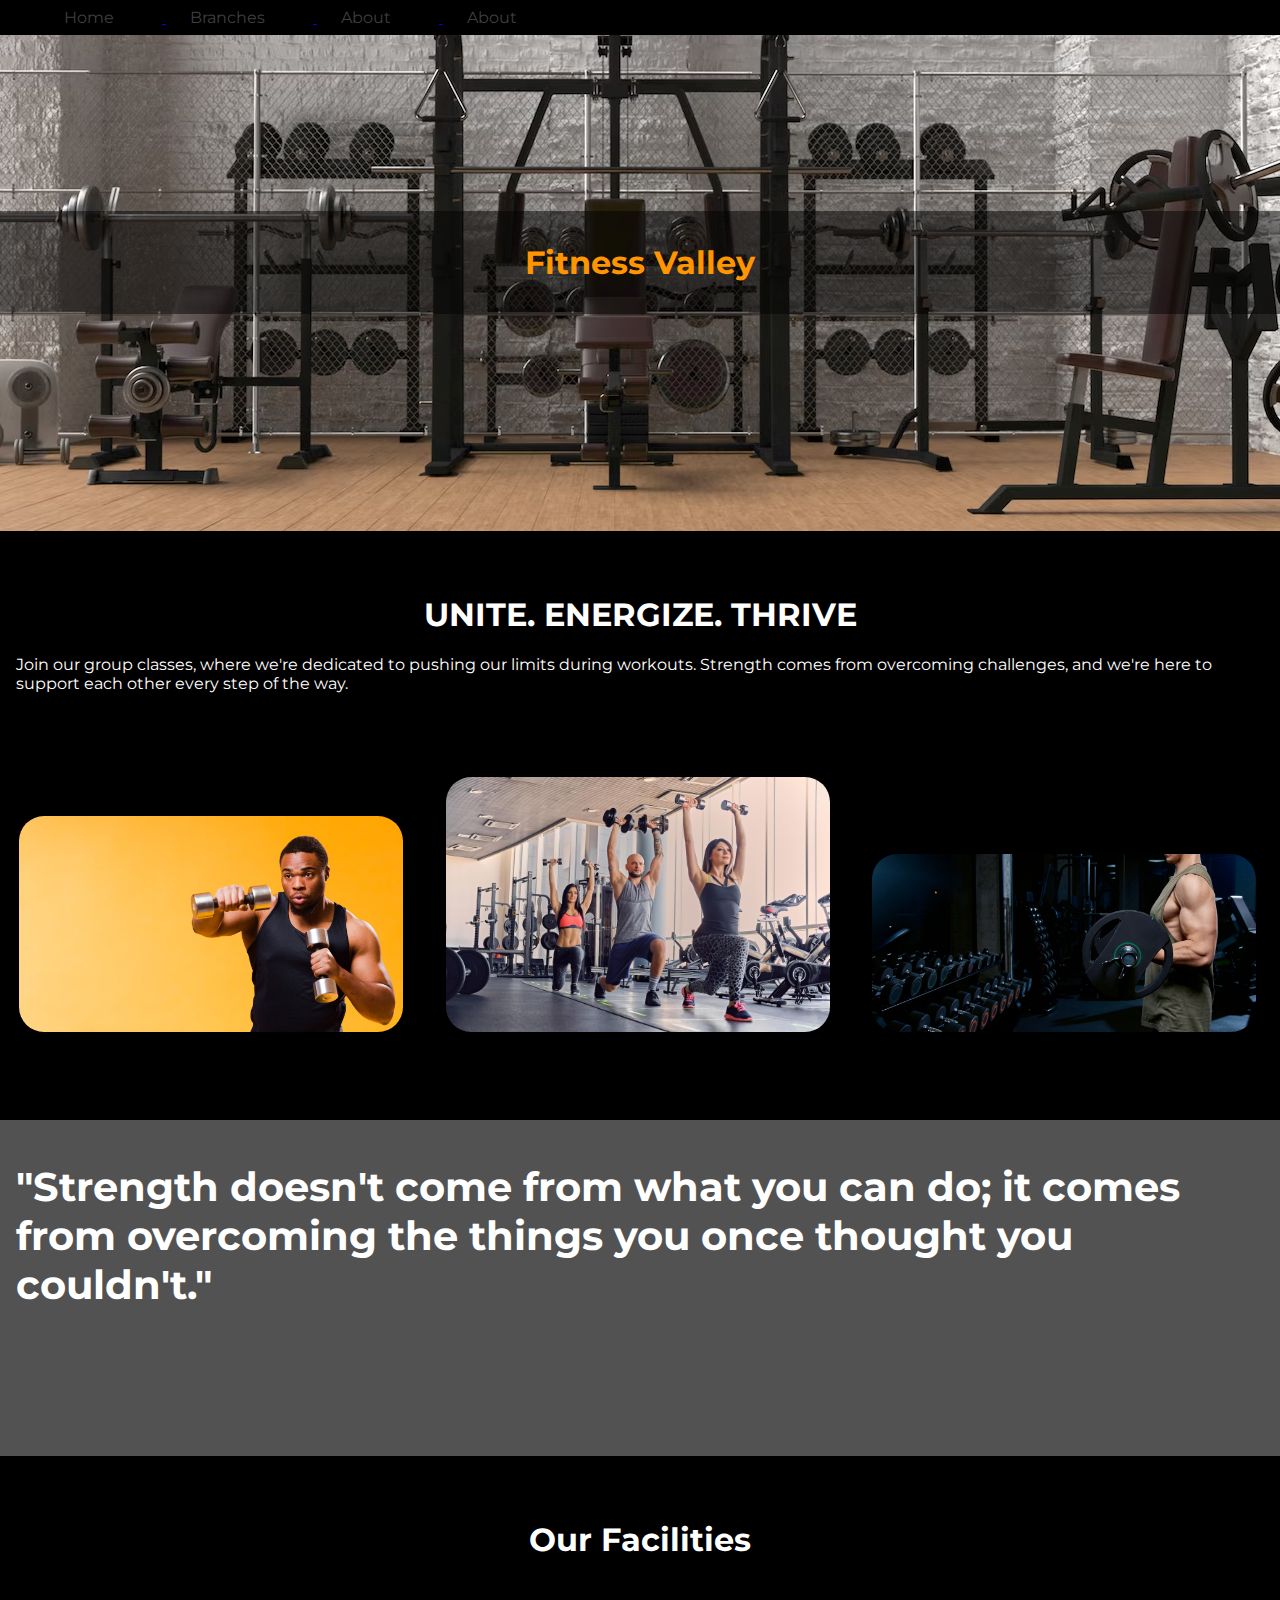
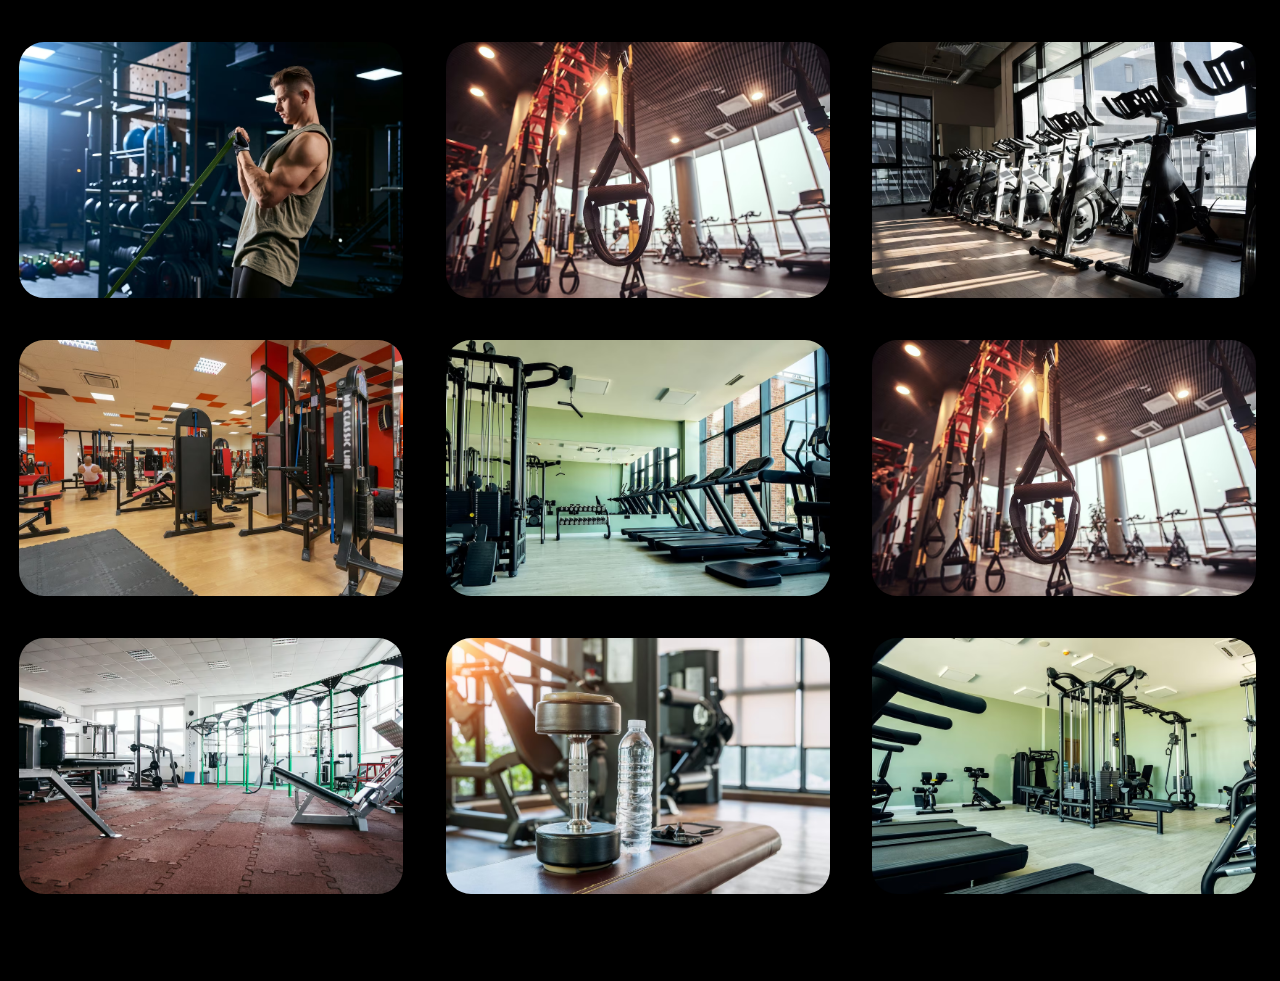
==== index.html @ 36812731 "create repository" ====
<html>

<head>
    <title>Fittness Valley</title>
    <link rel="stylesheet" type="text/css" href="style.css">
    <link href="https://fonts.googleapis.com/css?family=Montserrat" rel="stylesheet" type="text/css">
</head>

<body>
    <div class="navigation">
        <ul>
            <a href="#">
                <li>Home</li>
            </a>
            <a href="#">
                <li>Branches</li>
            </a>
            <a href="./about.html">
                <li>About</li>
            </a>
            <a href="#">
                <li>About</li>
            </a>
        </ul>
    </div>

    <div class="intro">
        <h1>Fitness Valley</h1>
    </div>
    <div class="summary">
        <h1>UNITE. ENERGIZE. THRIVE</h1>
        <p>Join our group classes, where we're dedicated to pushing our limits during workouts. Strength comes from
            overcoming challenges, and we're here to support each other every step of the way.</p>
    </div>

    <div class="photos">
        <img src="./assets/images/athletic-man-exercising.avif" />
        <img src="./assets/images/athletic-people.avif" />
        <img src="./assets/images/incognito-man.avif" />
    </div>

    <div class="testimonial">
        <h1>"Strength doesn't come from what you can do; it comes from overcoming the things you once thought you
            couldn't."</h1>
    </div>

    <h1>Our Facilities</h1>

    <div class="photos">
        <img src="./assets/images/bodybuilder-training-arm.avif" />
        <img src="./assets/images/interior-equipment-modern-gym-close.avif" />
        <img src="./assets/images/gym-with-indoor.avif" />
        <img src="./assets/images/equipments-gym.avif" />
        <img src="./assets/images/health-club-without-people.avif" />
        <img src="./assets/images/interior-equipment-modern-gym-close.avif" />
        <img src="./assets/images/still-life-gym.avif" />
        <img src="./assets/images/dumbbells-fitness.avif" />
        <img src="./assets/images/exercise-machines-gym.avif" />
    </div>
</body>

</html>
---- style.css ----
body {
    font-family: Montserrat, sans-serif;
    font-size: 16px;
    margin: 0;
    background-color: rgb(0, 0, 0);
}

.bar {
    padding-top: 1rem;
    background-color: rgb(205, 205, 205);
    color: rgb(63, 63, 63);
}

.bar p {
    left: 25rem;
}

.intro {
    height: 30rem;
    padding-top: 1rem;
    background-image: url('./assets/images/cast-iron-dumbbell-weights.avif');
    background-position: center;
    background-repeat: none;
}


.intro h1 {
    color: rgb(255, 149, 0);
    font-size: 2rem;
    margin-top: 10rem;
    padding: 2rem;
    background-color: rgba(0.5, 0.5, 0.5, 0.5);
    text-align: center;
}



ul {
    list-style: none;
    margin: 0;
}

li {
    color: rgb(63, 63, 63);
    padding: 0.5rem 1.5rem;
    margin-right: 1.5rem;
    display: inline-block;
}

.summary,
.testimonial,
.photos,
.meetup {
    margin: 4em auto;
}

.summary {
    padding: 0 1rem;
}

.summary p {
    color: White;
}

.testimonial {
    background-color: rgb(82, 82, 82);
    height: 20rem;
    padding: 0 1rem;
    padding-top: 1rem;
    color: rgb(128, 255, 0)
}

.testimonial h1 {
    display: flex;
    justify-content: center;
    align-items: center;
    font-size: 2.5rem;
    color: rgb(255, 255, 255);
}

.photos img {
    width: 30%;
    margin: 1.5%;
    border-radius: 25px;
}

.meetup {
    margin-bottom: 2rem;
}

.meetup img {
    width: 50%;
    height: auto;
    display: block;
    margin: auto;
}

.meetup h1 {
    color: rgb(255, 255, 255);
    text-align: center;
}

h1 {
    display: grid;
    justify-content: center;
    color: white;
}

@media only screen and (max-width: 1048px) {

    .photos img {
        width: 100%;
        margin-left: auto;
        margin-right: auto;
    }
}

@media only screen and (max-width: 640px) {

    .intro h1 {
        margin-top: 2rem;
    }

    .intro {
        max-height: 200px;
    }

    .photos img {
        width: 100%;
        margin-left: auto;
        margin-right: auto;
    }

    li {
        display: block;
        text-align: center;
    }
}

@media only screen and (max-width: 320px) {

    .testimonial h1 {
        font-size: 2rem;
    }

    .photos img {
        width: 100%;
    }
}
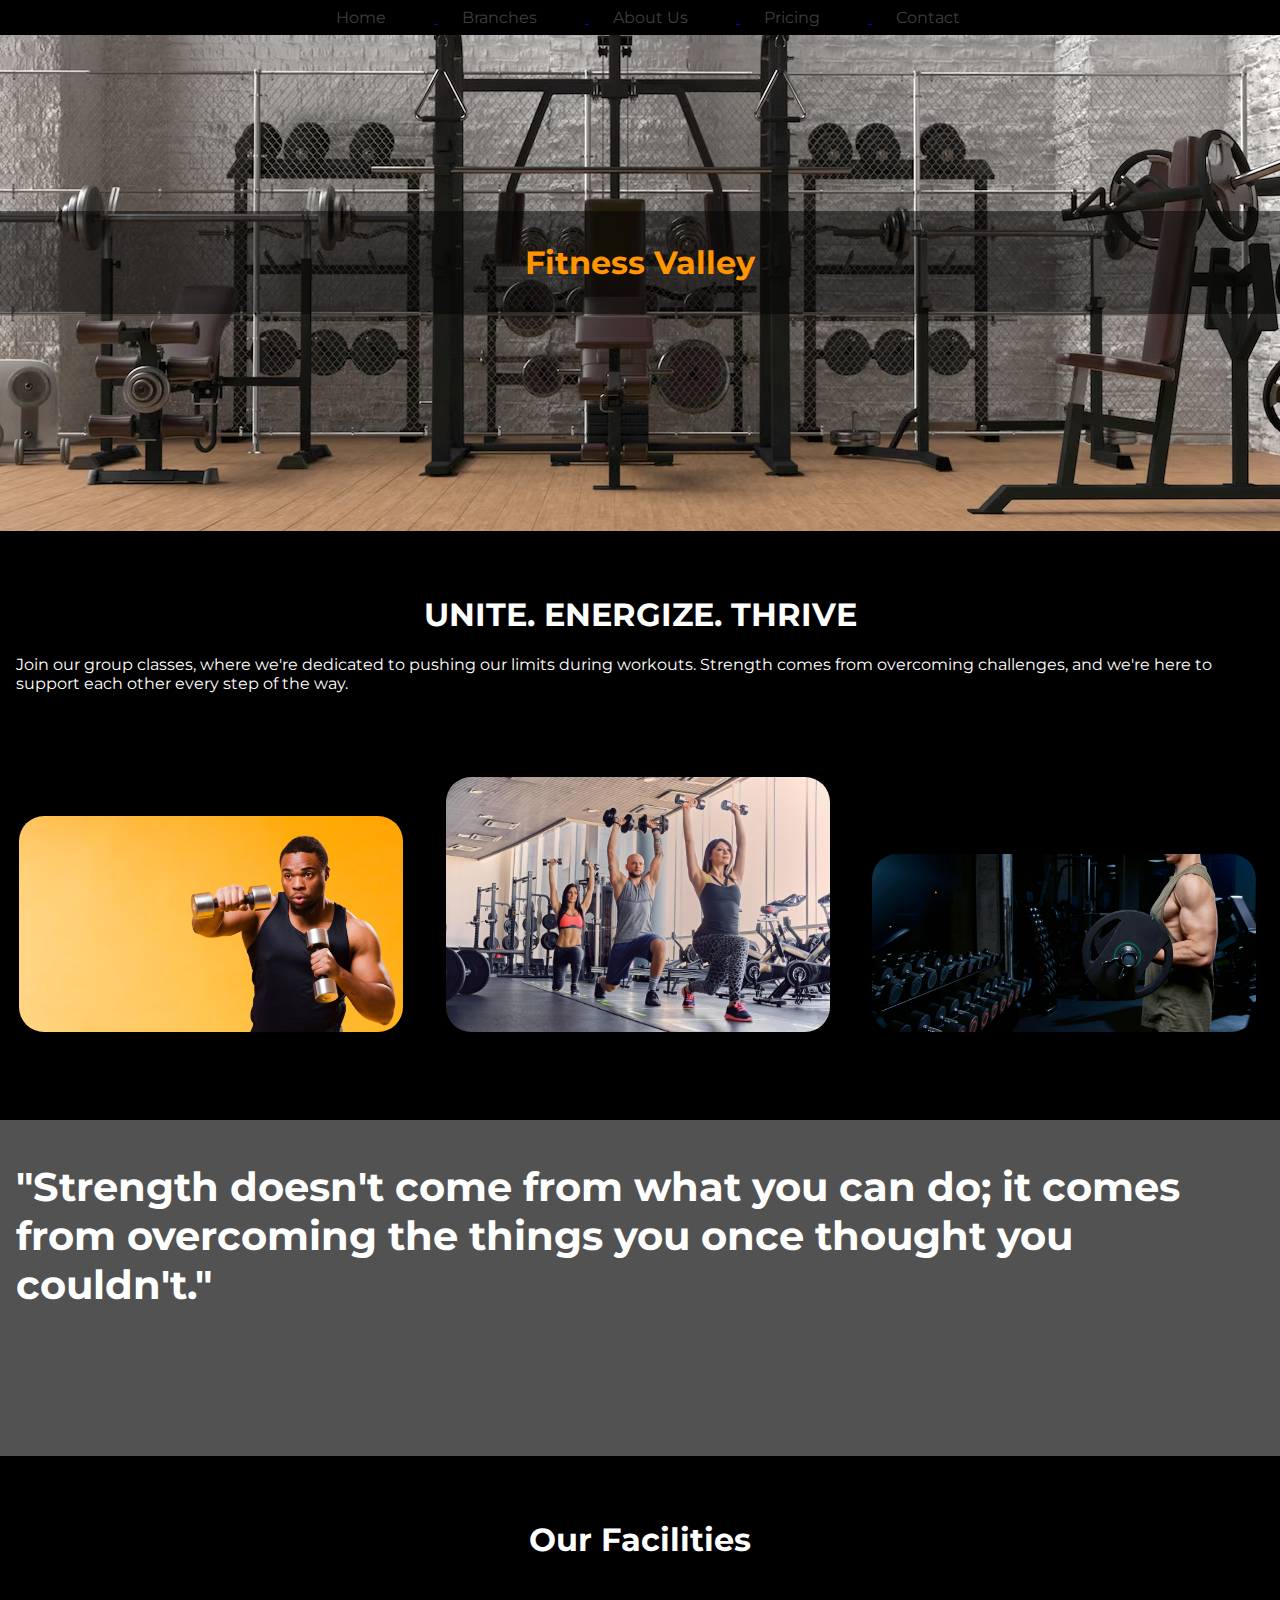
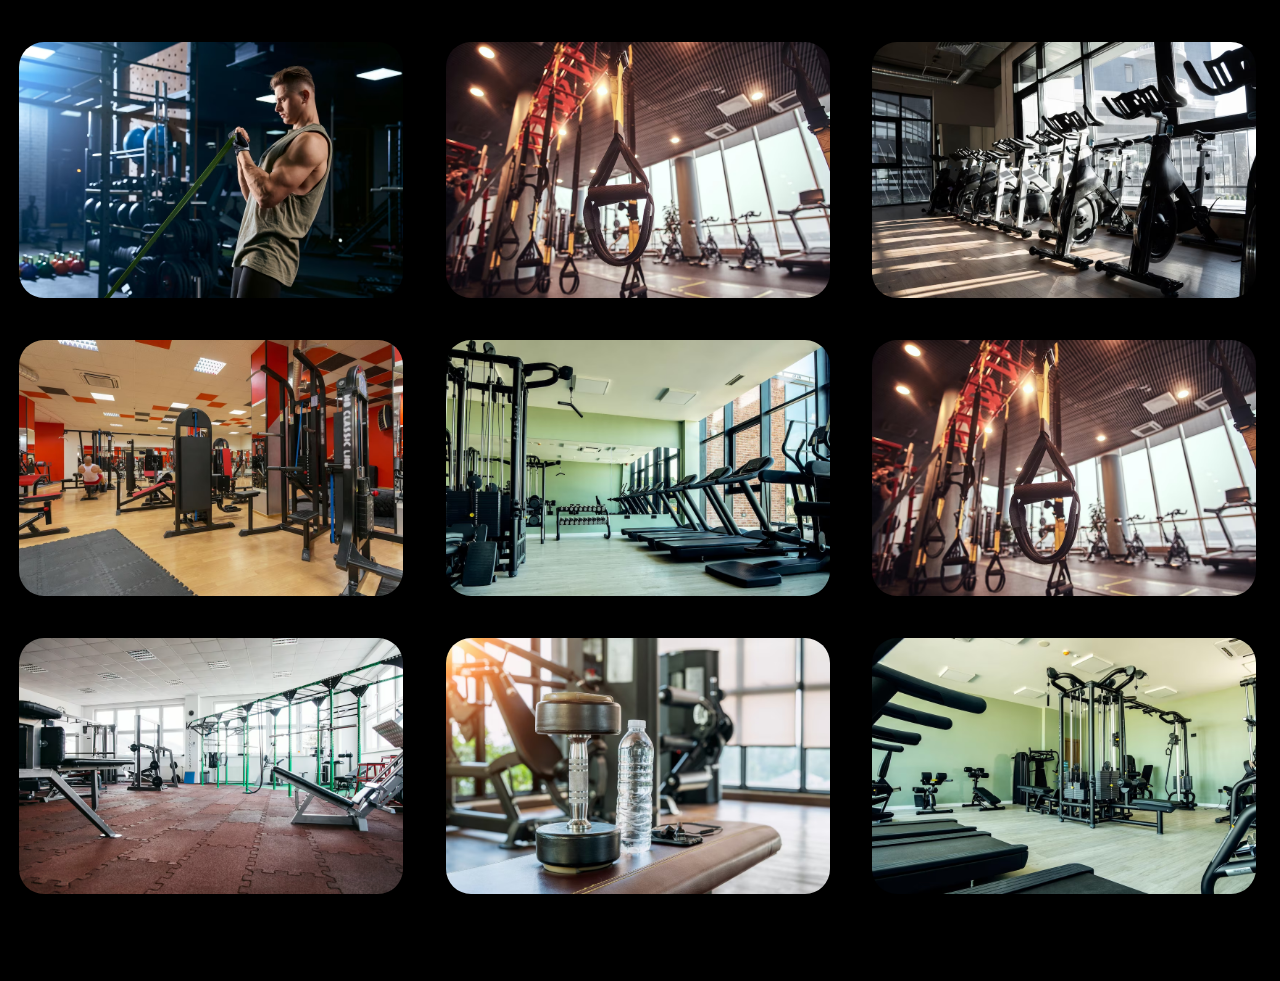
==== commit 89a40148: "added about.html page" ====
--- a/index.html
+++ b/index.html
@@ -1,6 +1,8 @@
 <html>
 
 <head>
+    <meta charset="UTF-8">
+    <meta name="viewport" content="width=device-width, initial-scale=1.0">
     <title>Fittness Valley</title>
     <link rel="stylesheet" type="text/css" href="style.css">
     <link href="https://fonts.googleapis.com/css?family=Montserrat" rel="stylesheet" type="text/css">
@@ -16,10 +18,13 @@
                 <li>Branches</li>
             </a>
             <a href="./about.html">
-                <li>About</li>
+                <li>About Us</li>
             </a>
             <a href="#">
-                <li>About</li>
+                <li>Pricing</li>
+            </a>
+            <a href="#">
+                <li>Contact</li>
             </a>
         </ul>
     </div>
--- a/style.css
+++ b/style.css
@@ -3,6 +3,11 @@
     font-size: 16px;
     margin: 0;
     background-color: rgb(0, 0, 0);
+}
+
+.navigation {
+    display: flex;
+    justify-content: center;
 }
 
 .bar {
@@ -23,7 +28,6 @@
     background-repeat: none;
 }
 
-
 .intro h1 {
     color: rgb(255, 149, 0);
     font-size: 2rem;
@@ -32,8 +36,6 @@
     background-color: rgba(0.5, 0.5, 0.5, 0.5);
     text-align: center;
 }
-
-
 
 ul {
     list-style: none;
@@ -50,6 +52,7 @@
 .summary,
 .testimonial,
 .photos,
+.about-photos,
 .meetup {
     margin: 4em auto;
 }
@@ -83,6 +86,13 @@
     margin: 1.5%;
     border-radius: 25px;
 }
+
+.about-photos img {
+    width: 50%;
+    margin: 1.5%;
+    border-radius: 25px;
+}
+
 
 .meetup {
     margin-bottom: 2rem;
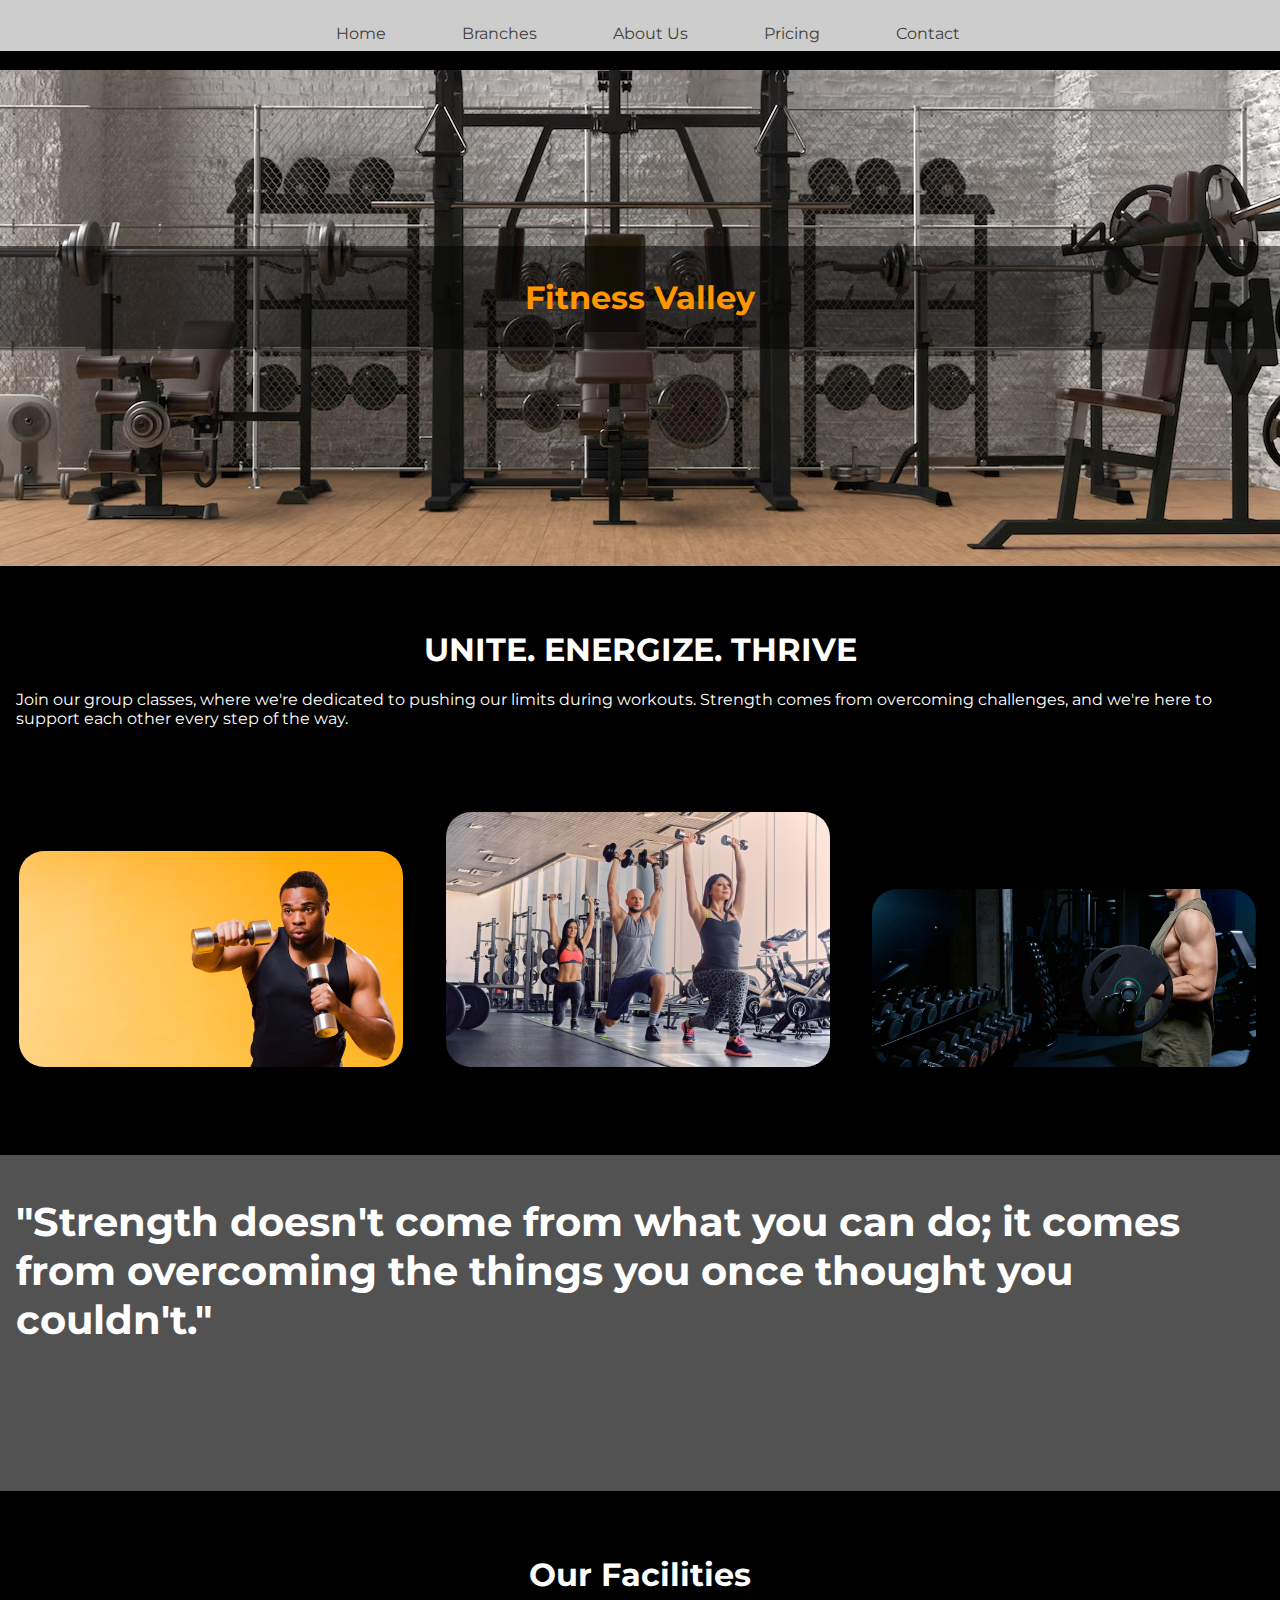
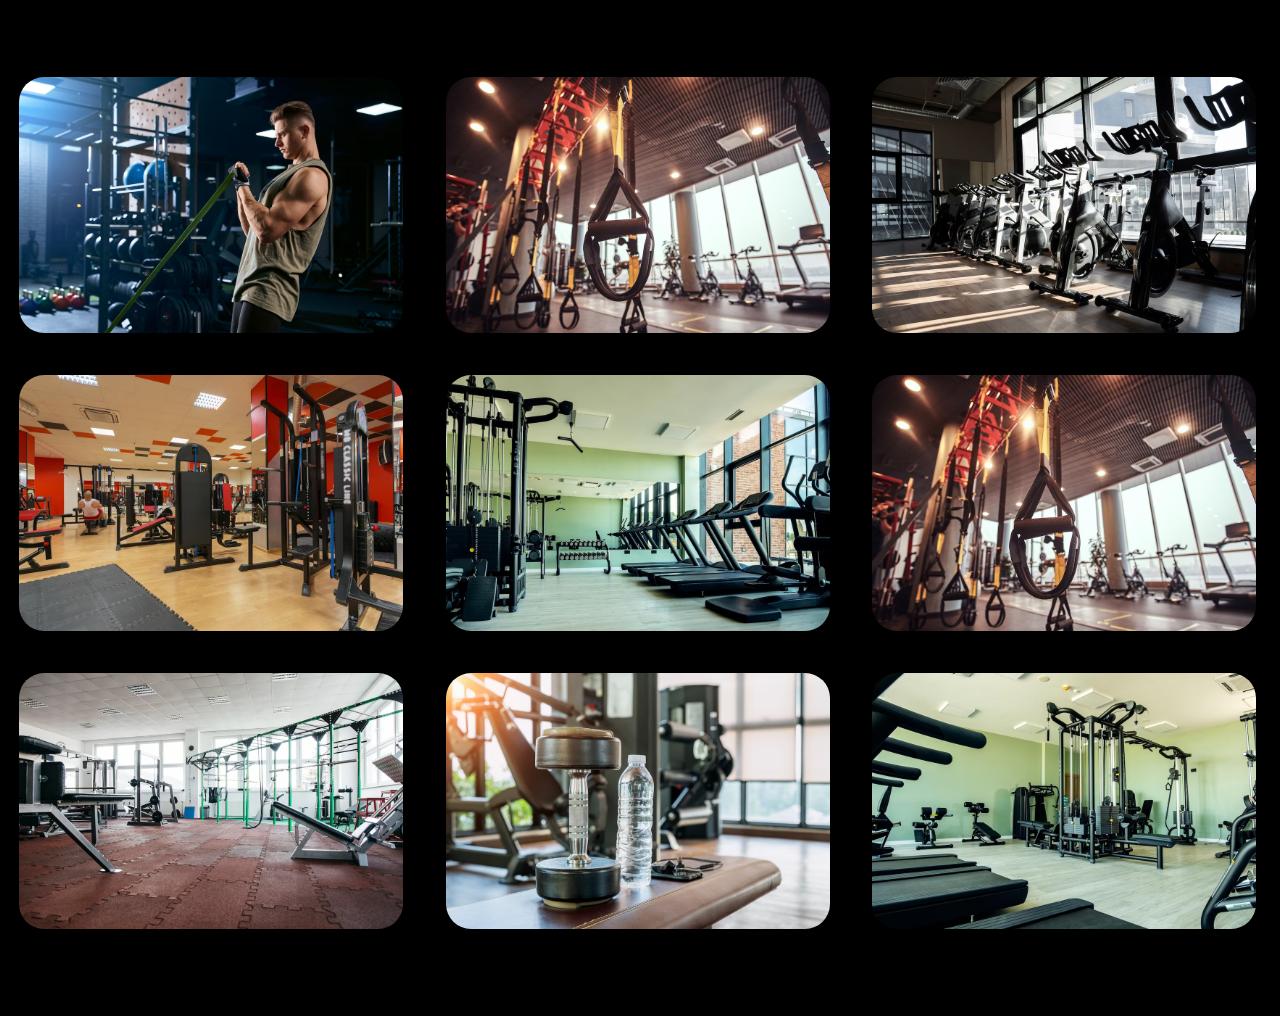
==== commit f659aab8: "added new image assets" ====
--- a/index.html
+++ b/index.html
@@ -28,7 +28,7 @@
             </a>
         </ul>
     </div>
-
+git 
     <div class="intro">
         <h1>Fitness Valley</h1>
     </div>
--- a/style.css
+++ b/style.css
@@ -8,16 +8,9 @@
 .navigation {
     display: flex;
     justify-content: center;
-}
-
-.bar {
     padding-top: 1rem;
     background-color: rgb(205, 205, 205);
     color: rgb(63, 63, 63);
-}
-
-.bar p {
-    left: 25rem;
 }
 
 .intro {
@@ -37,9 +30,30 @@
     text-align: center;
 }
 
+.about-intro {
+    height: 30rem;
+    padding-top: 1rem;
+    background-image: url('./assets/images/modern-loft-gym-fitness.avif');
+    background-size: 100%;
+    background-position: center;
+    background-repeat: none;
+}
+
+.about-intro h1 {
+    color: rgb(255, 149, 0);
+    font-size: 2rem;
+    margin-top: 10rem;
+    padding: 2rem;
+    background-color: rgba(0.5, 0.5, 0.5, 0.5);
+}
+
 ul {
     list-style: none;
     margin: 0;
+}
+
+ul a {
+    text-decoration: none;
 }
 
 li {
@@ -50,18 +64,22 @@
 }
 
 .summary,
+.about-summary,
 .testimonial,
-.photos,
-.about-photos,
-.meetup {
+.photos {
     margin: 4em auto;
 }
 
-.summary {
+.summary,
+.about-summary {
     padding: 0 1rem;
 }
 
-.summary p {
+.summary p,
+.about-summary p,
+h2 {
+    display: flex;
+    justify-content: center;
     color: White;
 }
 
@@ -88,26 +106,9 @@
 }
 
 .about-photos img {
-    width: 50%;
-    margin: 1.5%;
+    width: 45%;
+    margin: 2%;
     border-radius: 25px;
-}
-
-
-.meetup {
-    margin-bottom: 2rem;
-}
-
-.meetup img {
-    width: 50%;
-    height: auto;
-    display: block;
-    margin: auto;
-}
-
-.meetup h1 {
-    color: rgb(255, 255, 255);
-    text-align: center;
 }
 
 h1 {
@@ -117,19 +118,56 @@
 }
 
 @media only screen and (max-width: 1048px) {
-
     .photos img {
         width: 100%;
         margin-left: auto;
         margin-right: auto;
     }
+
+    .about-photos img {
+        width: 45%;
+        margin-left: 2%;
+        margin-right: 2%;
+    }
 }
 
 @media only screen and (max-width: 640px) {
+    .navigation {
+        display: flex;
+        justify-content: center;
+        padding-top: 1rem;
+        background-color: rgb(205, 205, 205);
+        color: rgb(63, 63, 63);
+    }
+
+    li {
+        color: rgb(63, 63, 63);
+        padding: 0.5rem 1.5rem;
+        margin-right: 1.5rem;
+        display: inline-block;
+    }
+
+    ul {
+        list-style: none;
+        margin: 0;
+    }
+
+    ul a {
+        text-decoration: none;
+    }
 
     .intro h1 {
         margin-top: 2rem;
     }
+
+    .summary p,
+    .about-summary p,
+    h2 {
+        display: flex;
+        justify-content: center;
+        color: White;
+    }
+
 
     .intro {
         max-height: 200px;
@@ -148,9 +186,14 @@
 }
 
 @media only screen and (max-width: 320px) {
-
     .testimonial h1 {
-        font-size: 2rem;
+        font-size: 1.8rem;
+    }
+
+    .about-intro {
+        height: 20rem;
+        padding-top: 1rem;
+
     }
 
     .photos img {
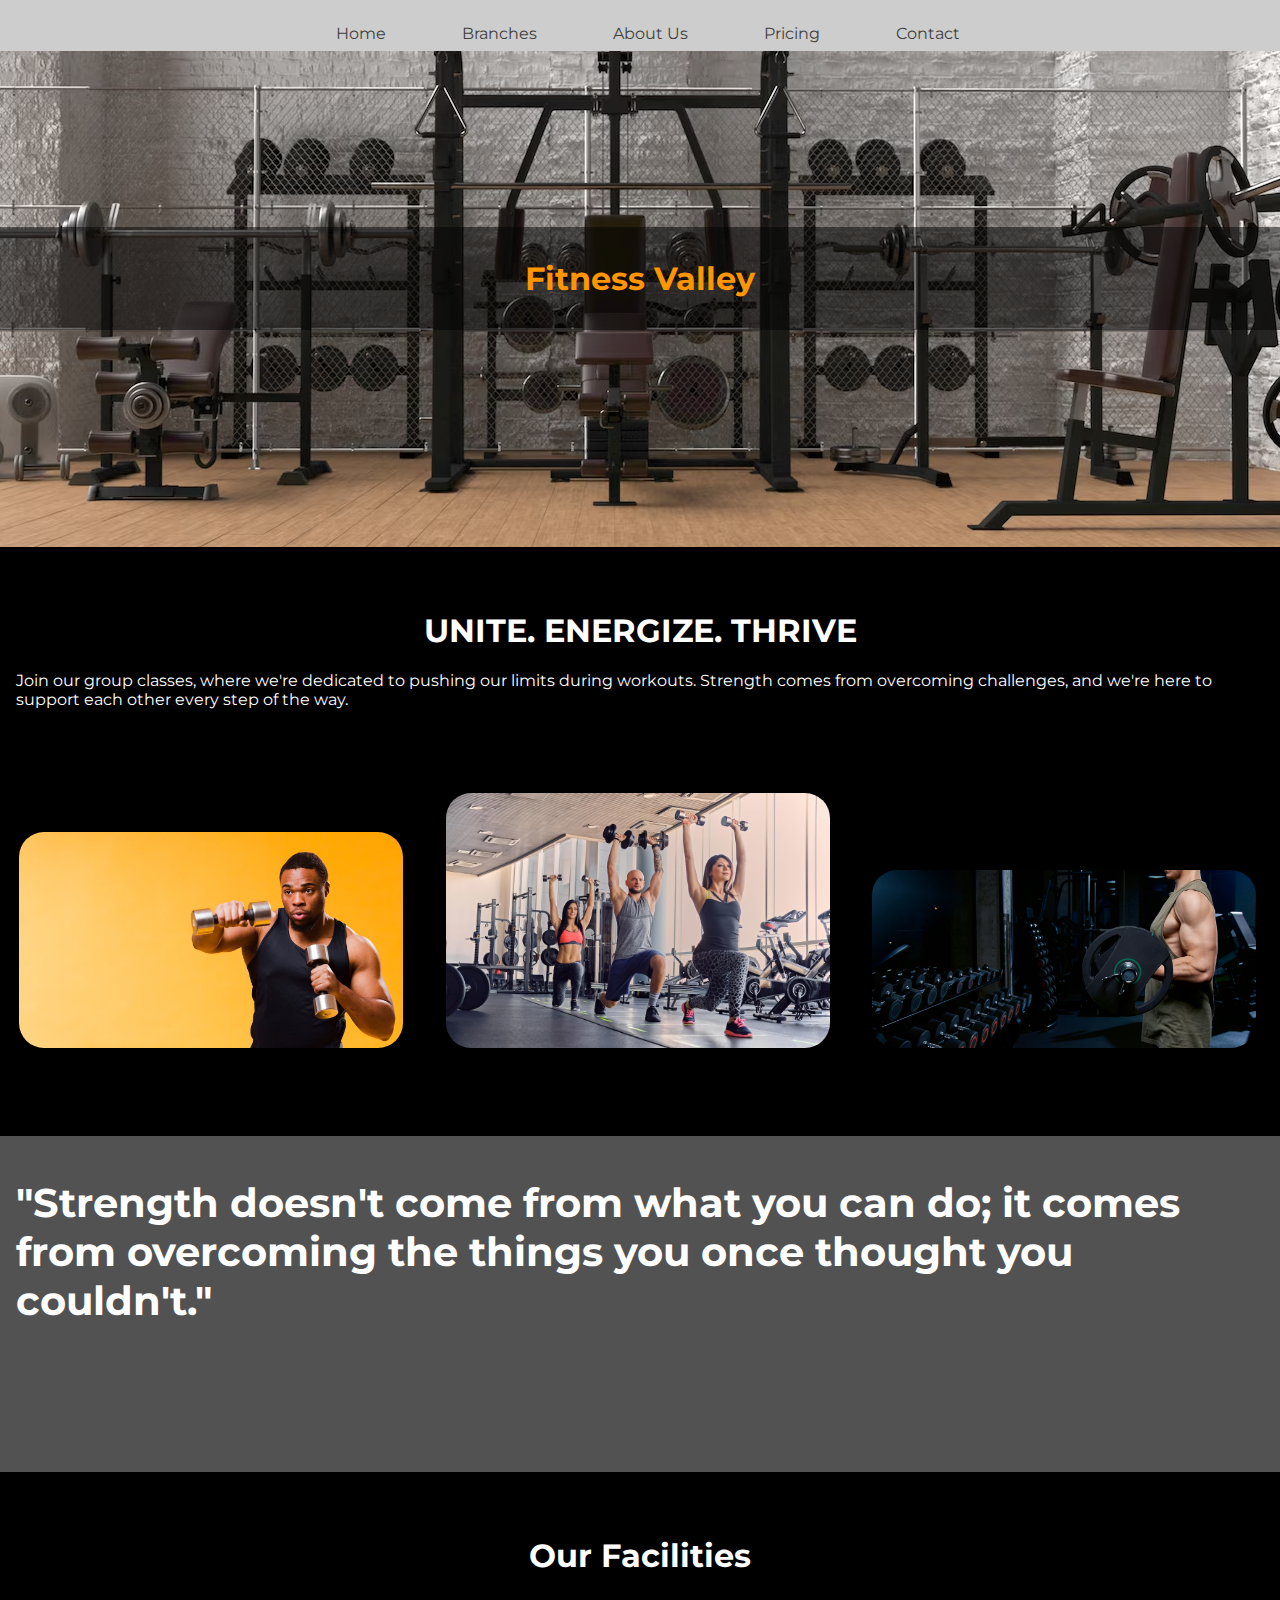
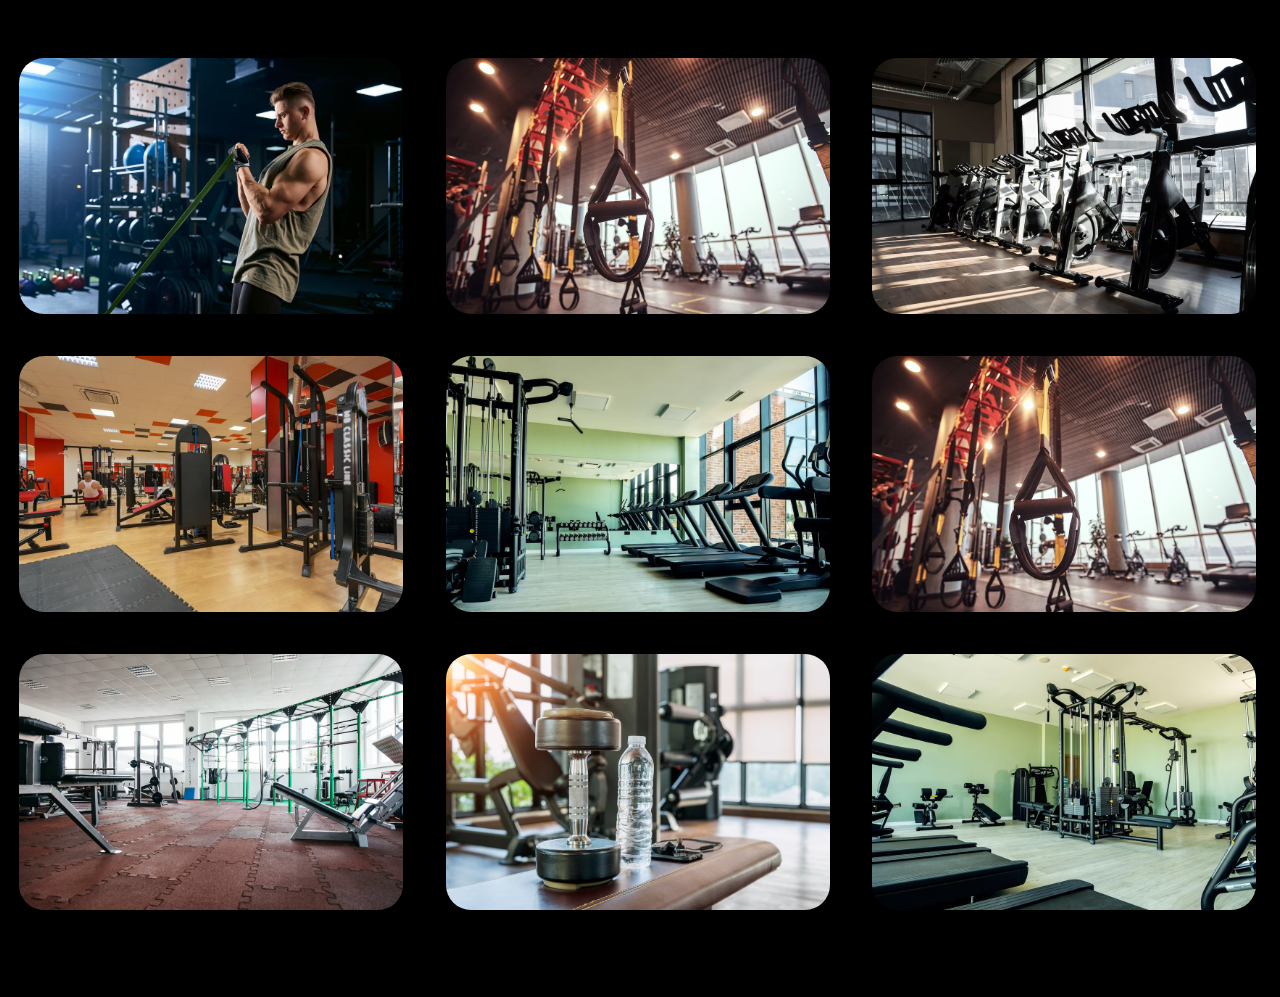
==== commit d0d72d00: "fix background sizing" ====
--- a/index.html
+++ b/index.html
@@ -28,7 +28,7 @@
             </a>
         </ul>
     </div>
-git 
+
     <div class="intro">
         <h1>Fitness Valley</h1>
     </div>
--- a/style.css
+++ b/style.css
@@ -66,7 +66,8 @@
 .summary,
 .about-summary,
 .testimonial,
-.photos {
+.photos,
+.meetup {
     margin: 4em auto;
 }
 
@@ -109,6 +110,22 @@
     width: 45%;
     margin: 2%;
     border-radius: 25px;
+}
+
+.meetup {
+    margin-bottom: 2rem;
+}
+
+.meetup img {
+    width: 50%;
+    height: auto;
+    display: block;
+    margin: auto;
+}
+
+.meetup h1 {
+    color: rgb(255, 255, 255);
+    text-align: center;
 }
 
 h1 {
@@ -187,7 +204,10 @@
 
 @media only screen and (max-width: 320px) {
     .testimonial h1 {
-        font-size: 1.8rem;
+        display: flex;
+        justify-content: center;
+        align-items: center;
+        font-size: 1.5rem;
     }
 
     .about-intro {
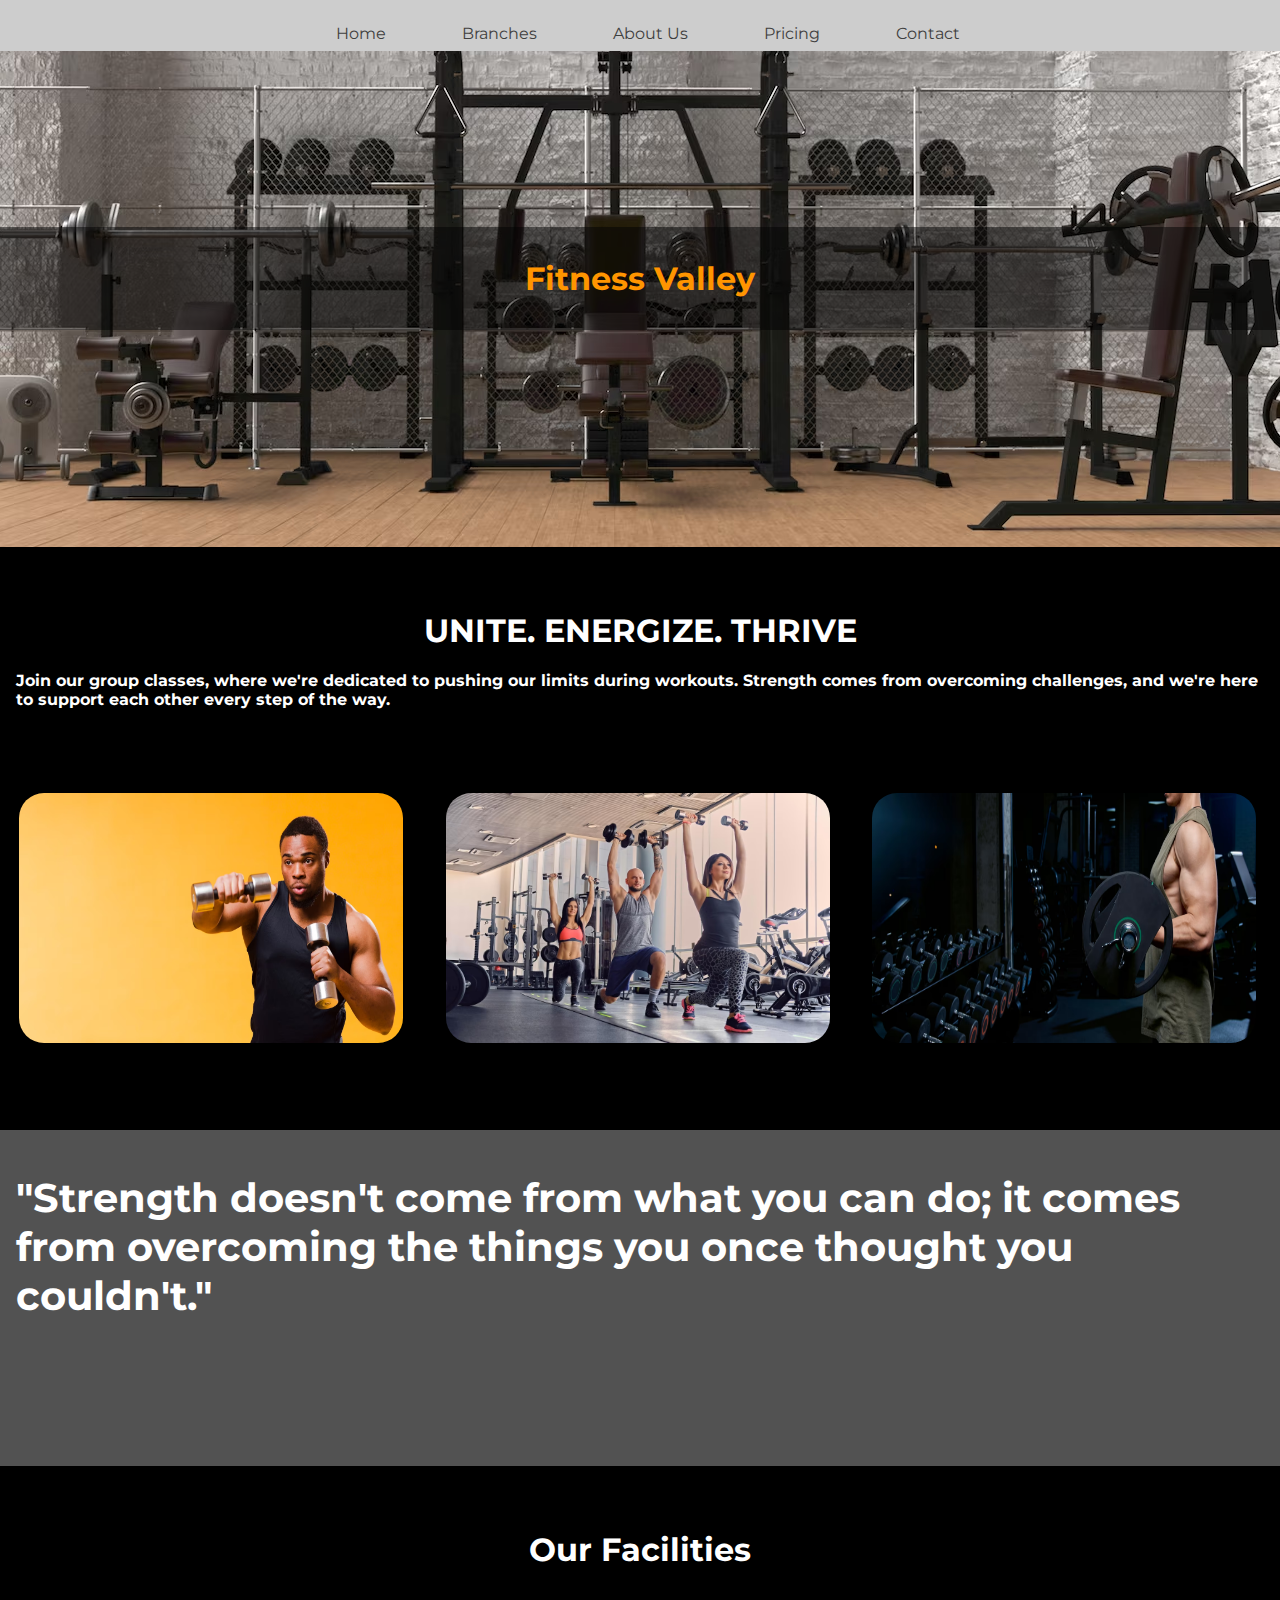
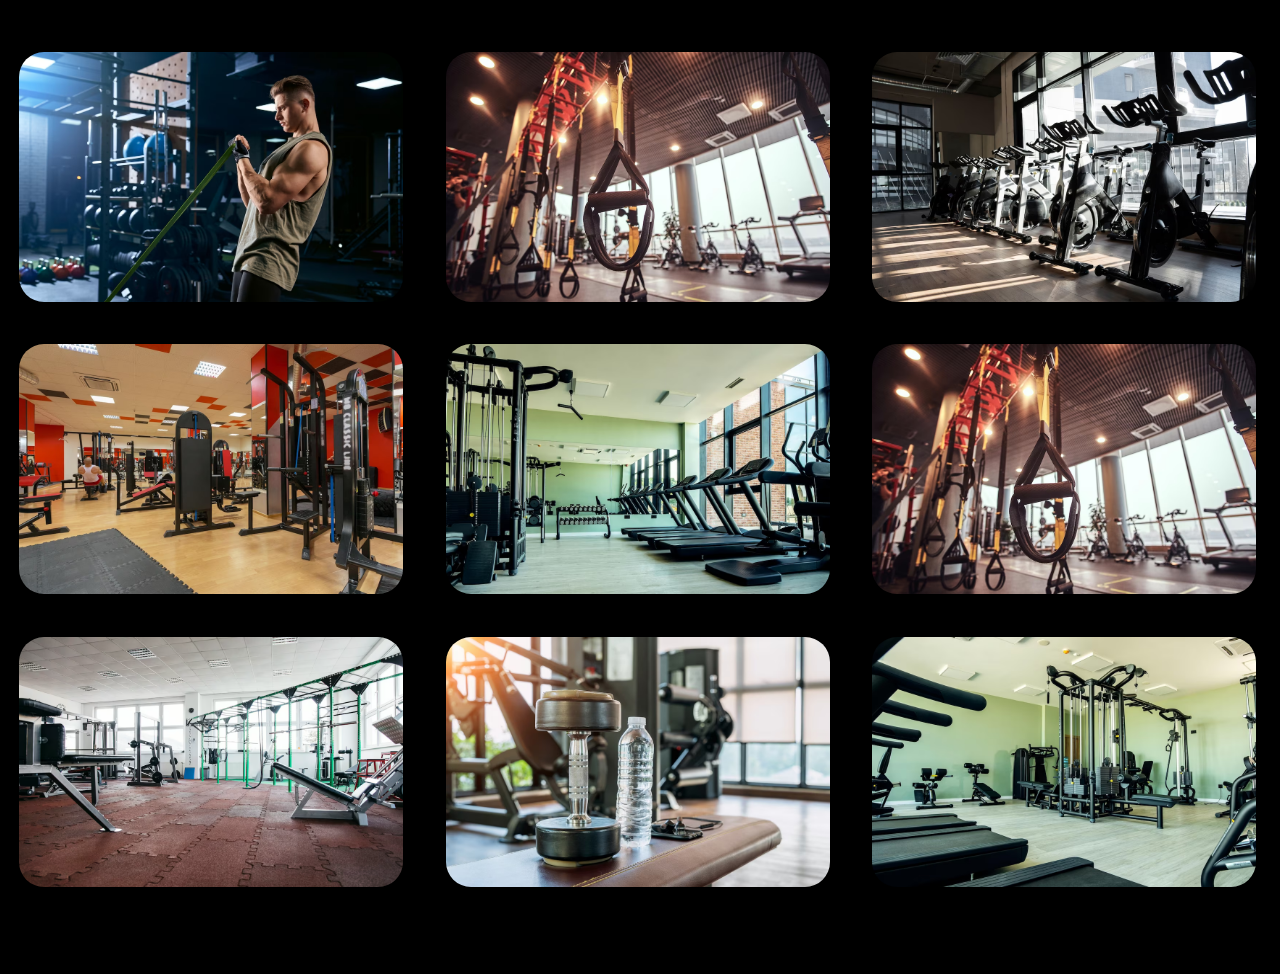
==== commit 136a0a1b: "bold-text" ====
--- a/index.html
+++ b/index.html
@@ -34,8 +34,8 @@
     </div>
     <div class="summary">
         <h1>UNITE. ENERGIZE. THRIVE</h1>
-        <p>Join our group classes, where we're dedicated to pushing our limits during workouts. Strength comes from
-            overcoming challenges, and we're here to support each other every step of the way.</p>
+        <p><strong>Join our group classes, where we're dedicated to pushing our limits during workouts. Strength comes from
+            overcoming challenges, and we're here to support each other every step of the way.</strong></p>
     </div>
 
     <div class="photos">
--- a/style.css
+++ b/style.css
@@ -102,6 +102,7 @@
 
 .photos img {
     width: 30%;
+    height: 250px;
     margin: 1.5%;
     border-radius: 25px;
 }
@@ -134,11 +135,11 @@
     color: white;
 }
 
-@media only screen and (max-width: 1048px) {
+@media only screen and (max-width: 1048px) and (min-width: 640px) {
     .photos img {
         width: 100%;
-        margin-left: auto;
-        margin-right: auto;
+        margin-left: 10px;
+        margin-right: 10px;
     }
 
     .about-photos img {
@@ -148,7 +149,15 @@
     }
 }
 
-@media only screen and (max-width: 640px) {
+@media only screen and (max-width: 640px) and (min-width: 320px) {
+
+    .testimonial h1 {
+        display: flex;
+        justify-content: center;
+        align-items: center;
+        font-size: 25px;
+    }
+
     .navigation {
         display: flex;
         justify-content: center;
@@ -192,31 +201,37 @@
 
     .photos img {
         width: 100%;
-        margin-left: auto;
-        margin-right: auto;
+        height: 250px;
+        margin-left: 10px;
+        margin-right: 10px;
     }
 
     li {
         display: block;
         text-align: center;
     }
-}
-
-@media only screen and (max-width: 320px) {
+
+    .about-intro {
+        background-repeat: none;
+    }
+}
+
+@media only screen and (max-width: 320px) and (min-width: 200px) {
     .testimonial h1 {
         display: flex;
         justify-content: center;
         align-items: center;
-        font-size: 1.5rem;
+        font-size: 25px;
     }
 
     .about-intro {
         height: 20rem;
         padding-top: 1rem;
-
     }
 
     .photos img {
         width: 100%;
+        height: 250px;
+        margin: 10px 10px;
     }
 }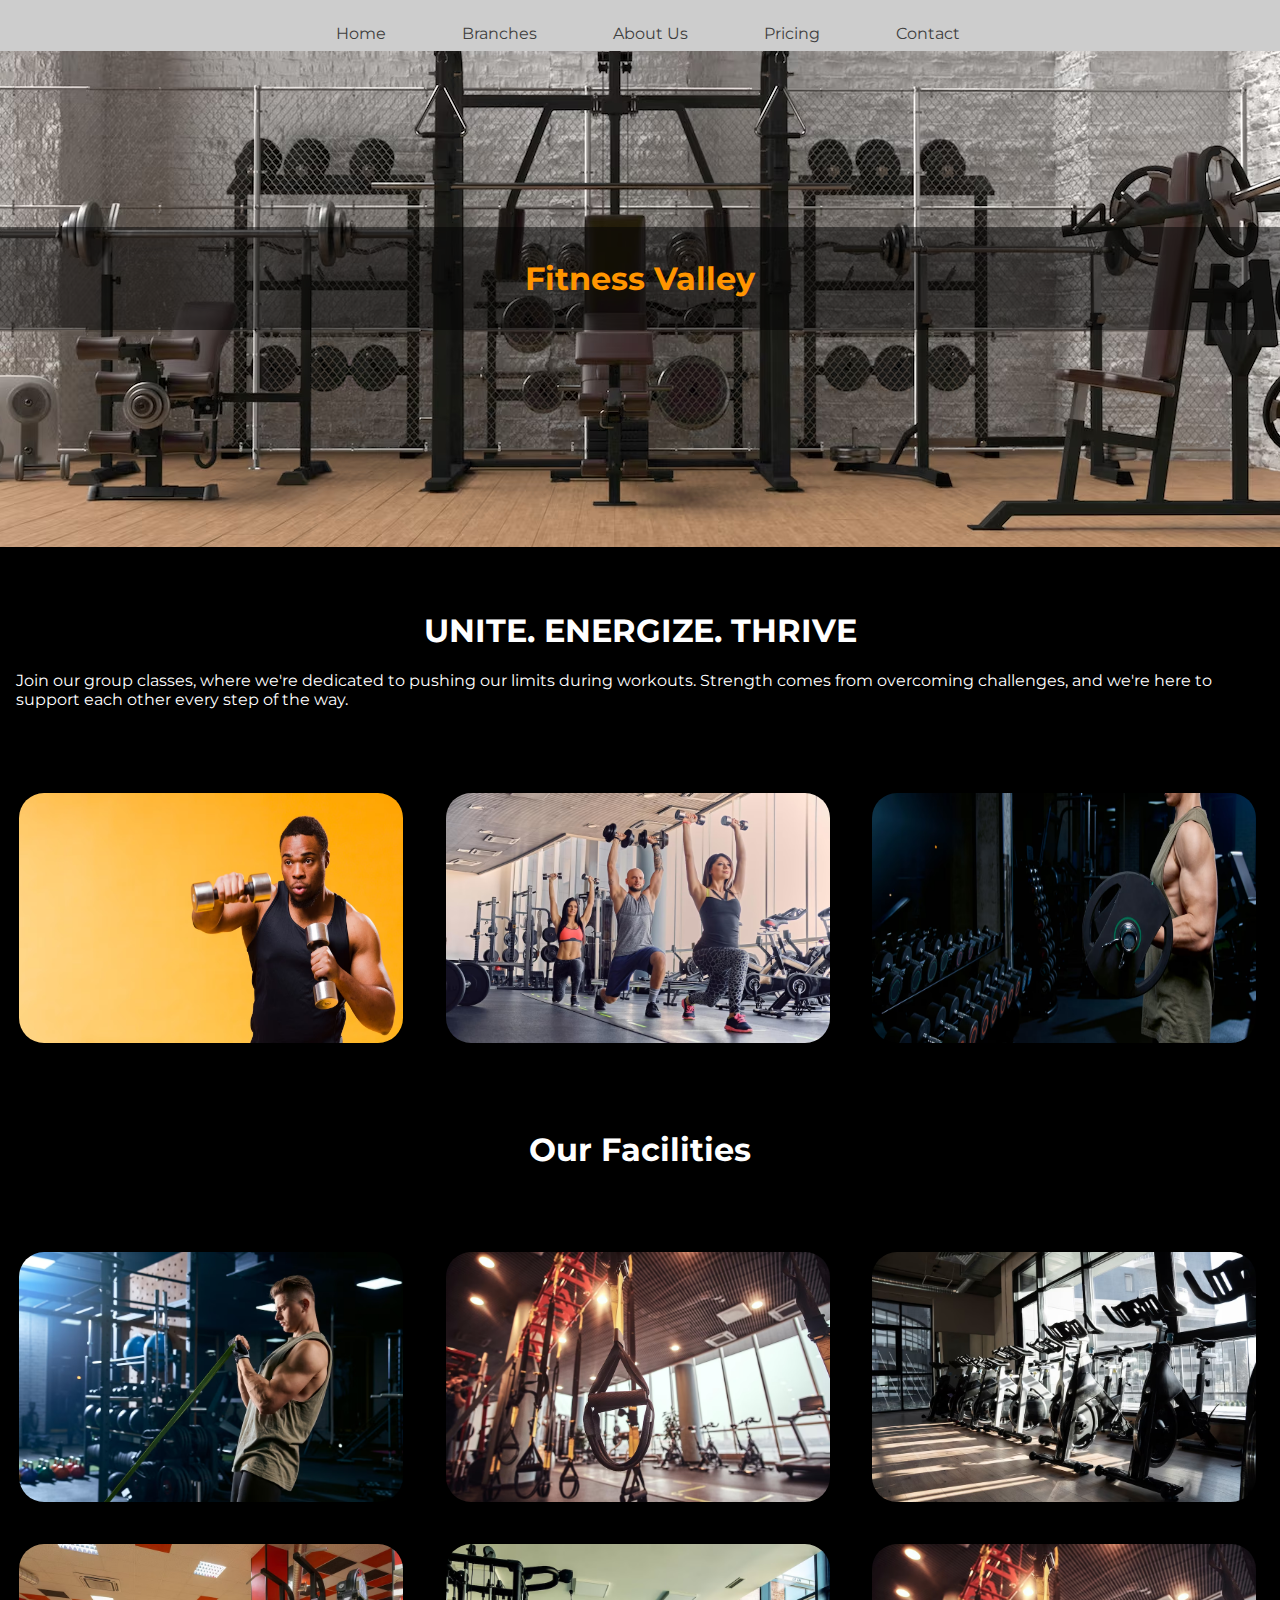
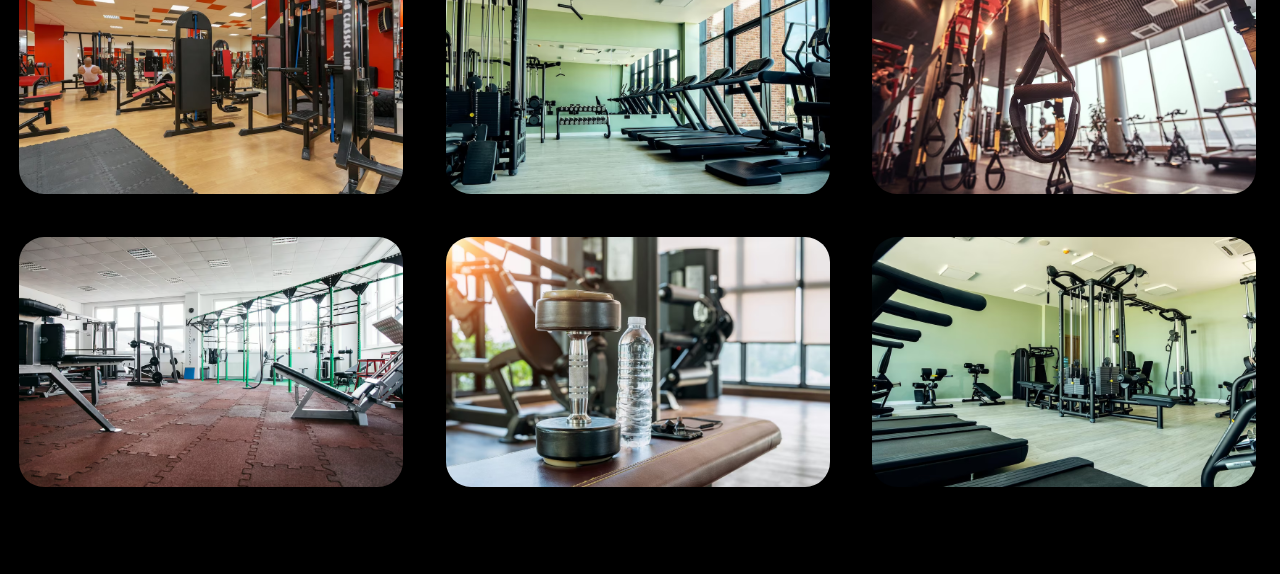
==== commit 74269fb6: "bold-branch" ====
--- a/index.html
+++ b/index.html
@@ -34,8 +34,8 @@
     </div>
     <div class="summary">
         <h1>UNITE. ENERGIZE. THRIVE</h1>
-        <p><strong>Join our group classes, where we're dedicated to pushing our limits during workouts. Strength comes from
-            overcoming challenges, and we're here to support each other every step of the way.</strong></p>
+        <p>Join our group classes, where we're dedicated to pushing our limits during workouts. Strength comes from
+            overcoming challenges, and we're here to support each other every step of the way.</p>
     </div>
 
     <div class="photos">
@@ -44,10 +44,6 @@
         <img src="./assets/images/incognito-man.avif" />
     </div>
 
-    <div class="testimonial">
-        <h1>"Strength doesn't come from what you can do; it comes from overcoming the things you once thought you
-            couldn't."</h1>
-    </div>
 
     <h1>Our Facilities</h1>
 
